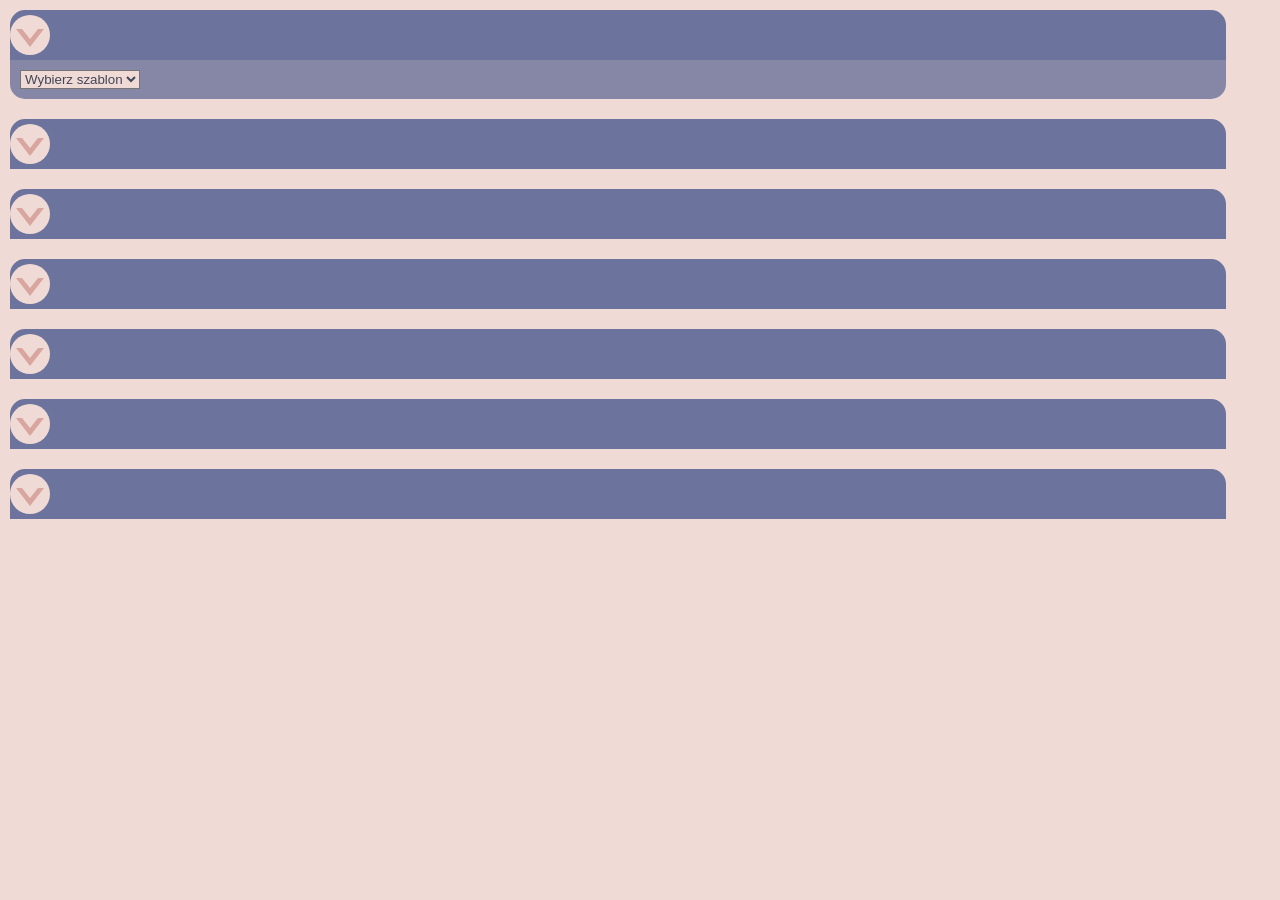
==== static/index.html @ 87399caa "Updated version of UI + Popup template display" ====
<!DOCTYPE html>
<html lang="en">
<head>
    <meta charset="UTF-8">
    <meta name="viewport" content="width=\, initial-scale=1.0">
    <title>Generator CV</title>
    <link rel="stylesheet" href="style.css">
</head>
<body>
    <main>
        <section>
            <div class="apla">
                <div id="1">
                    <div class="arrow">.</div>
                </div>
            </div>
            <div id="templates">
                        <select name="template" id="template">
    <option value="" disabled selected>Wybierz szablon</option>
    <option value="t1" data-img="Template1-1.png">Szablon 1</option>
    <option value="t2" data-img="Template2-1.png">Szablon 2</option>
    <option value="t3" data-img="Template3-1.png">Szablon 3</option>
</select>
            </div>
        </section>
        <section>
            <div class="apla">
                <div id="2">
                    <div class="arrow"></div>
                </div>
            </div>
            <div></div>
            <!-- <input type="file" name="test" id="test">
            <button id="testbutton" onclick="testfunct()"></button> -->
        </section>
        <section>
            <div class="apla">
                <div id="3">
                    <div class="arrow"></div>
                </div>
            </div>
            <div></div>
        </section>
        <section>
            <div class="apla">
                <div id="4">
                    <div class="arrow"></div>
                </div>
            </div>
            <div></div>

        </section>
        <section>
            <div class="apla">
                <div id="5">
                    <div class="arrow"></div>
                </div>
            </div>
            <div></div>

        </section>
        <section>
            <div class="apla">
                <div id="6">
                    <div class="arrow"></div>
                </div>
            </div>
            <div></div>

        </section>
        <section>
            <div class="apla">
                <div id="7">
                    <div class="arrow"></div>
                </div>
            </div>
            <div></div>

        </section>
    </main>
    <!-- Add this right before your <script src="script.js"> tag -->
<div id="templateModal" class="modal">
    <span class="close">&times;</span>
    <img class="modal-content" id="modalImage" alt="Selected Template Preview">
</div>
<script src="script.js">

</script>
</body>

</html>
---- static/style.css ----
*{
    color:#424658;
    background-color: #F0DAD5;
}
body{
    width:100%;
    height: 100%;
    margin:0px;
}

main{
    display: grid;
    grid-template-columns: 1fr;
}
section{
    justify-content: center;
}
.apla{
    justify-self: center;
    width:95%;
    height:50px;
    
    margin:10px;
    margin-top: 10px;
    margin-bottom: 0px;

    background-color: #6C739C;
    border-radius: 15px 15px 0px 0px;
    align-content: center;
    justify-items: right;

}
.apla>*:first-child{
    height: 40px;
    width: 40px;
    border-radius: 40px;
    margin-right:5px;
}
.arrow{
    height: 100%;
    clip-path: polygon(15% 35%,30% 35%, 50% 60%, 70% 35% ,  85% 35%, 50% 80%);
    background-color:#D9A69F;
}
section>*:last-child{
    margin:10px;
    margin-top:0px;
    width:95%;
    border-radius:0px 0px 15px 15px;
    justify-self: center;
    background-color:rgba(108, 115, 156, 0.8);
}
section>*:last-child *{
    margin:10px;
}







/*popups*/
.modal {
    display: none; /* Hidden by default */
    position: fixed; 
    z-index: 1000; 
    padding-top: 60px;
    left: 0;
    top: 0;
    width: 100%;
    height: 100%;
    overflow: auto;
    background-color: rgba(0,0,0,0.8); /* Black w/ opacity */
}

/* Modal Content (The Image) */
.modal-content {
    margin: auto;
    display: block;
    max-width: 80%;
    max-height: 80vh;
    border-radius: 8px;
}

/* The Close Button */
.modal span.close {
    position: absolute;
    top: 30px;
    right: 45px;
    color: #f1f1f1;
    font-size: 40px;
    font-weight: bold;
    cursor: pointer;
}

.modal span.close:hover,
.modal span.close:focus {
    color: #bbb;
    text-decoration: none;
    cursor: pointer;
}
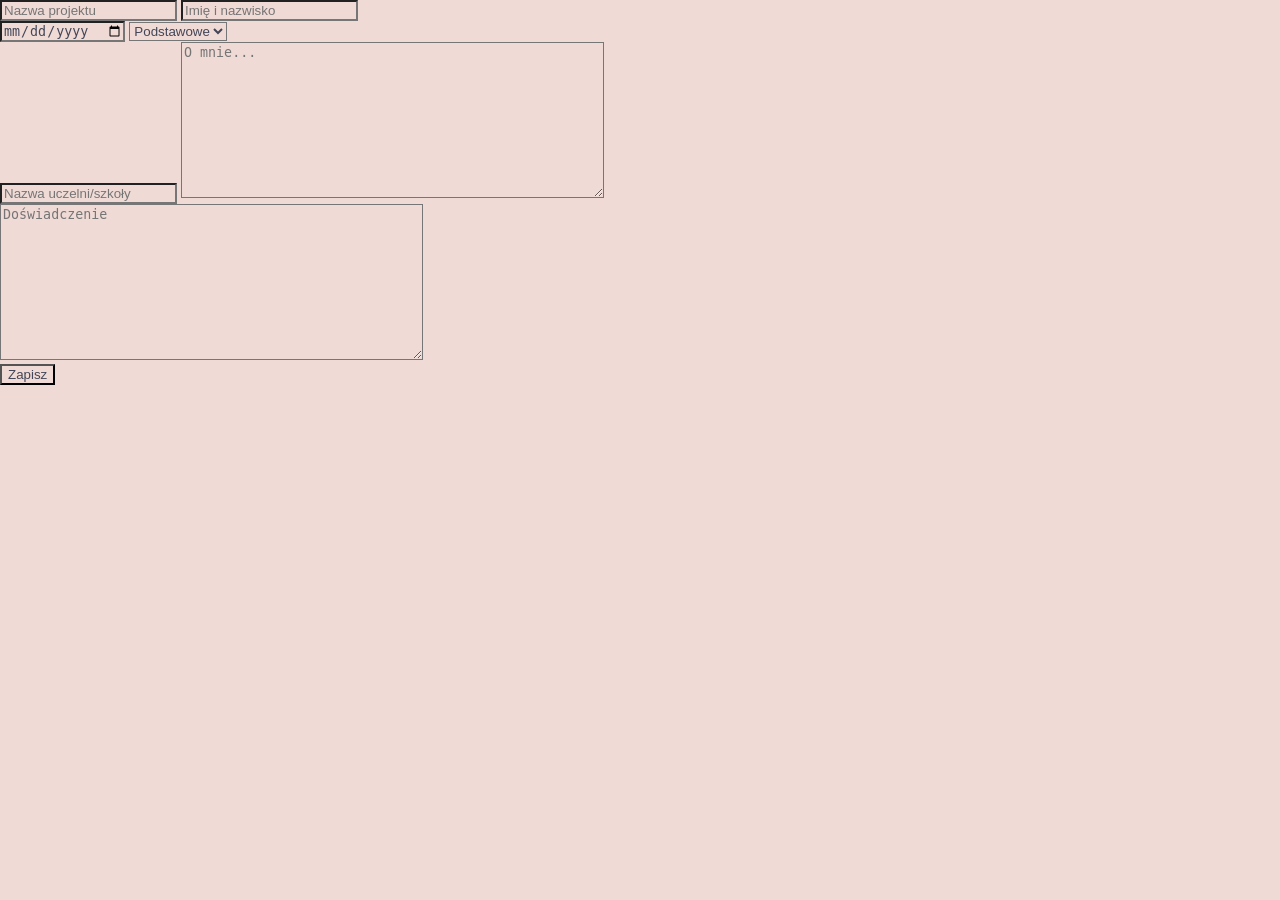
==== commit 2fd974c9: "saving (and loading kinda) data from client on server" ====
--- a/static/index.html
+++ b/static/index.html
@@ -7,7 +7,24 @@
     <link rel="stylesheet" href="style.css">
 </head>
 <body>
-    <main>
+    <input type="text" id="tytul" placeholder="Nazwa projektu">
+
+    <input type="text" id="nazwisko" placeholder="Imię i nazwisko"><br>
+    <input type="date" id="dataUrodzenia">
+
+    <select id="wyksztalcenie" placeholder="Wykształcenie">
+        <option value="p">Podstawowe</option>
+        <option value="s">Średnie</option>
+        <option value="w">Wyższe</option>
+    </select><br>
+    <input type="text" id="szkola" placeholder="Nazwa uczelni/szkoły">
+
+    <textarea id="opis" cols="50" rows="10" placeholder="O mnie..."></textarea><br>
+    <textarea id="doswiadczenie" cols="50" rows="10" placeholder="Doświadczenie"></textarea><br>
+    
+    <button onclick="ZapiszDane()">Zapisz</button>
+
+    <!-- <main>
         <section>
             <div class="apla">
                 <div id="1">
@@ -21,7 +38,7 @@
     <option value="t2" data-img="Template2-1.png">Szablon 2</option>
     <option value="t3" data-img="Template3-1.png">Szablon 3</option>
 </select>
-            </div>
+        </div>
         </section>
         <section>
             <div class="apla">
@@ -30,8 +47,6 @@
                 </div>
             </div>
             <div></div>
-            <!-- <input type="file" name="test" id="test">
-            <button id="testbutton" onclick="testfunct()"></button> -->
         </section>
         <section>
             <div class="apla">
@@ -77,12 +92,12 @@
             <div></div>
 
         </section>
-    </main>
-    <!-- Add this right before your <script src="script.js"> tag -->
-<div id="templateModal" class="modal">
-    <span class="close">&times;</span>
-    <img class="modal-content" id="modalImage" alt="Selected Template Preview">
-</div>
+    </main> -->
+    
+    <div id="templateModal" class="modal">
+        <span class="close">&times;</span>
+        <img class="modal-content" id="modalImage" alt="Selected Template Preview">
+    </div>
 <script src="script.js">
 
 </script>
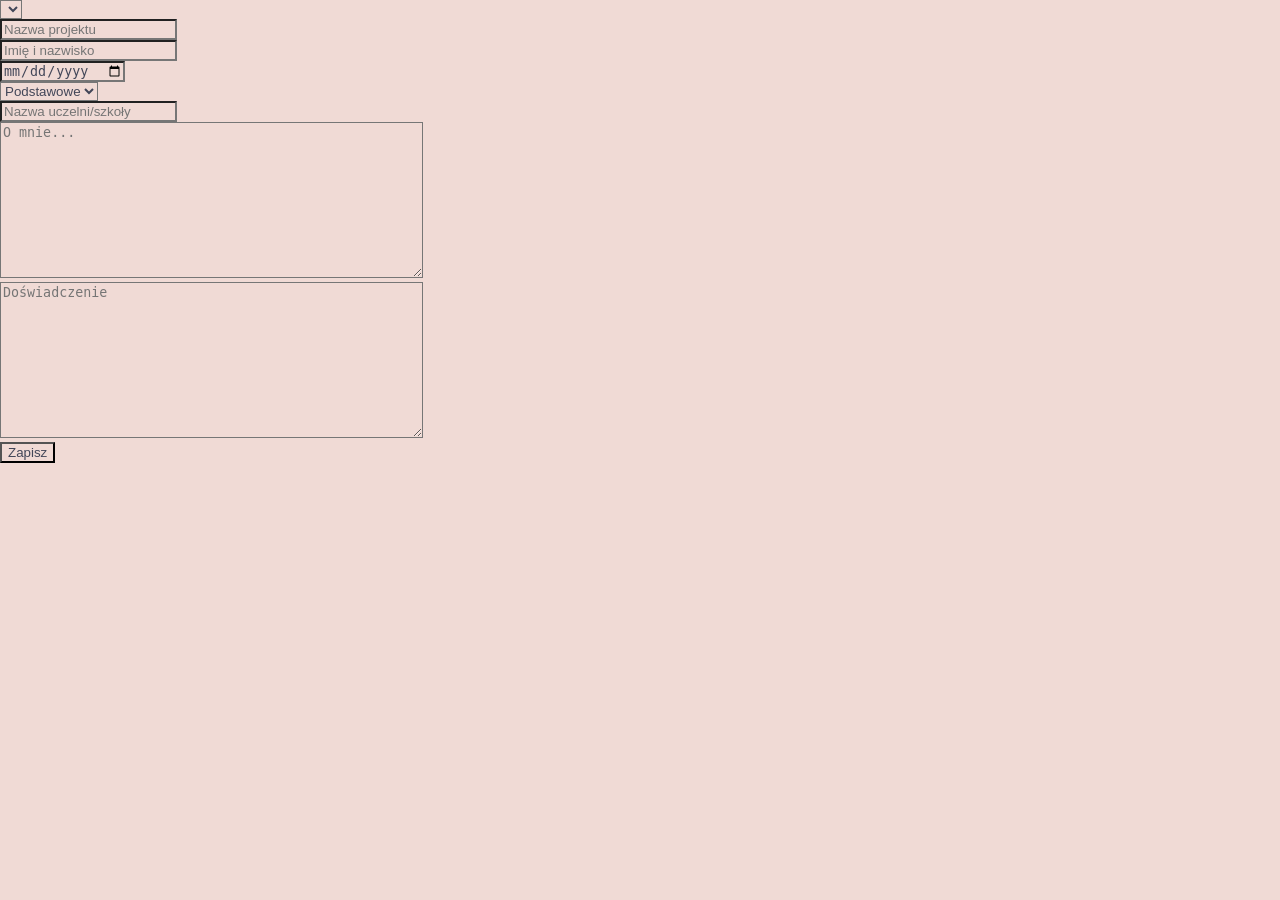
==== commit bc1ab716: "saved projects dropdown" ====
--- a/static/index.html
+++ b/static/index.html
@@ -6,18 +6,20 @@
     <title>Generator CV</title>
     <link rel="stylesheet" href="style.css">
 </head>
-<body>
-    <input type="text" id="tytul" placeholder="Nazwa projektu">
+<body onload="WczytajProjekty()">
+    <select id="projekty"></select><br>
+
+    <input type="text" id="tytul" placeholder="Nazwa projektu"><br>
 
     <input type="text" id="nazwisko" placeholder="Imię i nazwisko"><br>
-    <input type="date" id="dataUrodzenia">
+    <input type="date" id="dataUrodzenia"><br>
 
     <select id="wyksztalcenie" placeholder="Wykształcenie">
         <option value="p">Podstawowe</option>
         <option value="s">Średnie</option>
         <option value="w">Wyższe</option>
     </select><br>
-    <input type="text" id="szkola" placeholder="Nazwa uczelni/szkoły">
+    <input type="text" id="szkola" placeholder="Nazwa uczelni/szkoły"><br>
 
     <textarea id="opis" cols="50" rows="10" placeholder="O mnie..."></textarea><br>
     <textarea id="doswiadczenie" cols="50" rows="10" placeholder="Doświadczenie"></textarea><br>
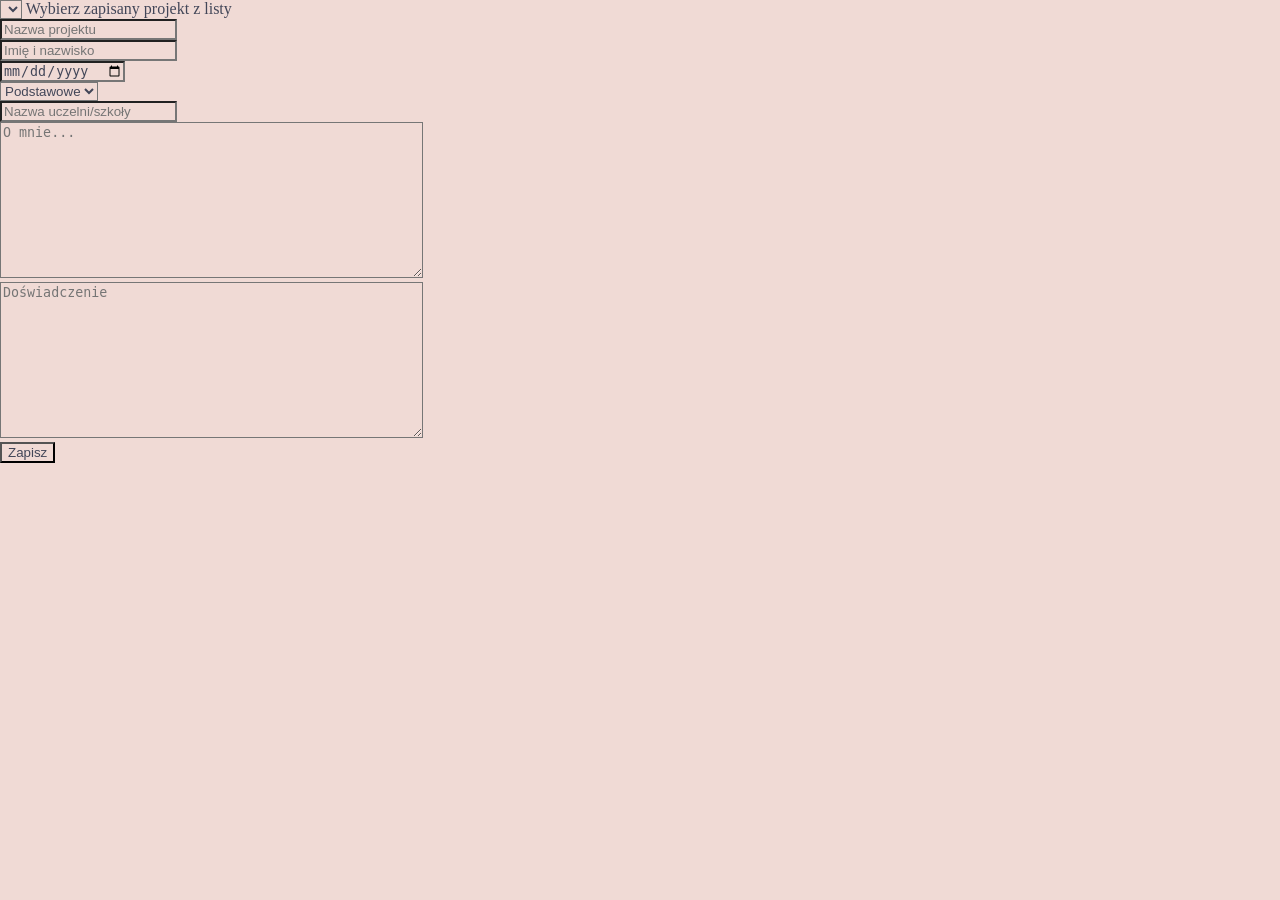
==== commit ae559775: "loading saved data into the webpage" ====
--- a/static/index.html
+++ b/static/index.html
@@ -6,8 +6,10 @@
     <title>Generator CV</title>
     <link rel="stylesheet" href="style.css">
 </head>
-<body onload="WczytajProjekty()">
-    <select id="projekty"></select><br>
+<body onload="LoadProjects()">
+    <select id="projekty" onchange="LoadData()"></select>
+    <label for="projekty">Wybierz zapisany projekt z listy</label>
+    <br>
 
     <input type="text" id="tytul" placeholder="Nazwa projektu"><br>
 
@@ -24,7 +26,7 @@
     <textarea id="opis" cols="50" rows="10" placeholder="O mnie..."></textarea><br>
     <textarea id="doswiadczenie" cols="50" rows="10" placeholder="Doświadczenie"></textarea><br>
     
-    <button onclick="ZapiszDane()">Zapisz</button>
+    <button onclick="SaveData()">Zapisz</button>
 
     <!-- <main>
         <section>
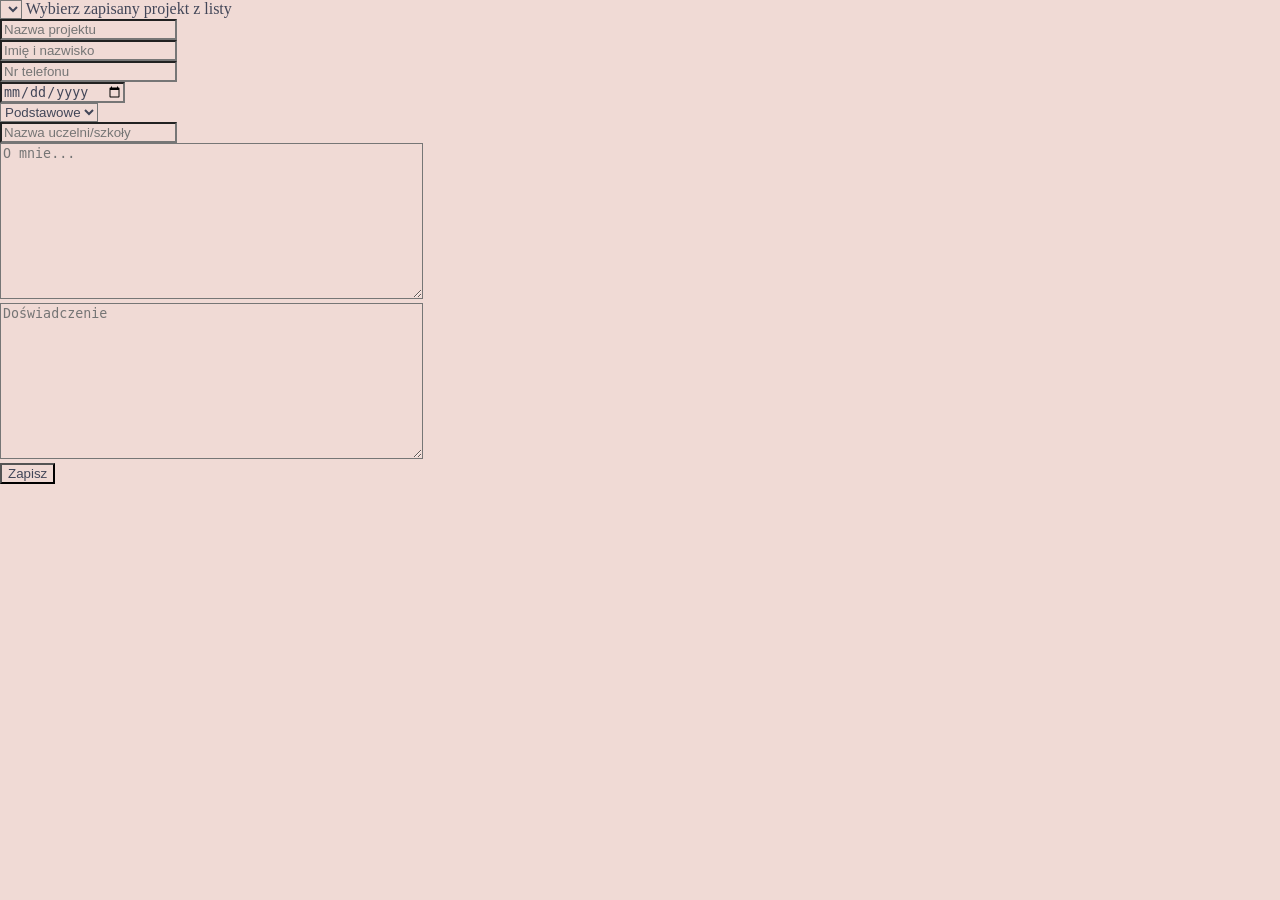
==== commit 7093512b: "started creating the first html template, phone num can now be saved to server" ====
--- a/static/index.html
+++ b/static/index.html
@@ -14,6 +14,7 @@
     <input type="text" id="tytul" placeholder="Nazwa projektu"><br>
 
     <input type="text" id="nazwisko" placeholder="Imię i nazwisko"><br>
+    <input type="tel" id="telefon" placeholder="Nr telefonu"><br>
     <input type="date" id="dataUrodzenia"><br>
 
     <select id="wyksztalcenie" placeholder="Wykształcenie">
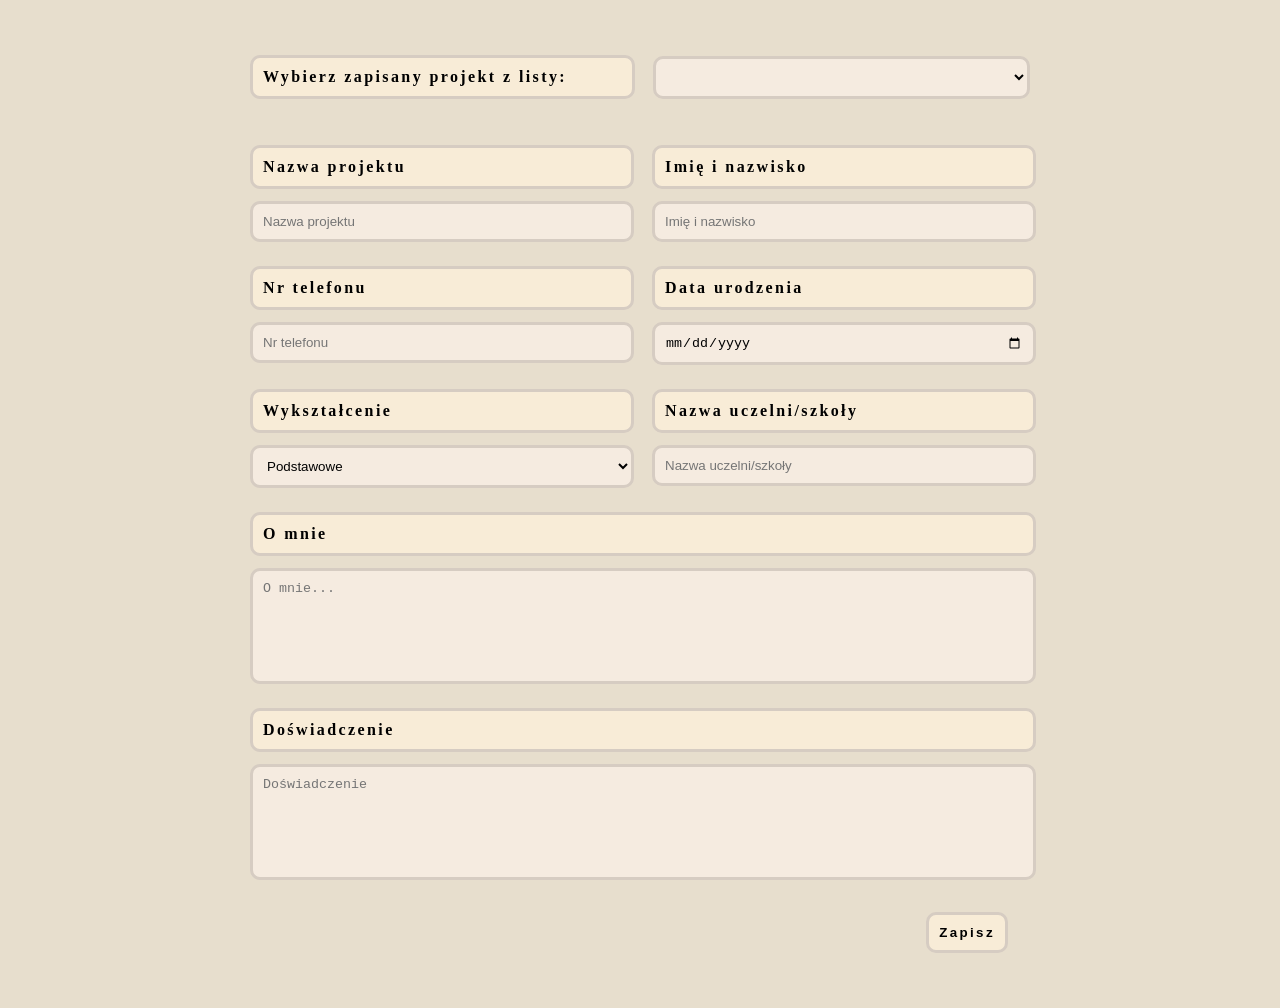
==== commit 88cce50d: "Styled website prolly final im bad at commiting" ====
--- a/static/index.html
+++ b/static/index.html
@@ -1,11 +1,13 @@
-<!DOCTYPE html>
+<!-- <!DOCTYPE html>
 <html lang="en">
+
 <head>
     <meta charset="UTF-8">
     <meta name="viewport" content="width=\, initial-scale=1.0">
     <title>Generator CV</title>
     <link rel="stylesheet" href="style.css">
 </head>
+
 <body onload="LoadProjects()">
     <select id="projekty" onchange="LoadData()"></select>
     <label for="projekty">Wybierz zapisany projekt z listy</label>
@@ -26,86 +28,94 @@
 
     <textarea id="opis" cols="50" rows="10" placeholder="O mnie..."></textarea><br>
     <textarea id="doswiadczenie" cols="50" rows="10" placeholder="Doświadczenie"></textarea><br>
-    
+
     <button onclick="SaveData()">Zapisz</button>
 
-    <!-- <main>
-        <section>
-            <div class="apla">
-                <div id="1">
-                    <div class="arrow">.</div>
-                </div>
-            </div>
-            <div id="templates">
-                        <select name="template" id="template">
-    <option value="" disabled selected>Wybierz szablon</option>
-    <option value="t1" data-img="Template1-1.png">Szablon 1</option>
-    <option value="t2" data-img="Template2-1.png">Szablon 2</option>
-    <option value="t3" data-img="Template3-1.png">Szablon 3</option>
-</select>
-        </div>
-        </section>
-        <section>
-            <div class="apla">
-                <div id="2">
-                    <div class="arrow"></div>
-                </div>
-            </div>
-            <div></div>
-        </section>
-        <section>
-            <div class="apla">
-                <div id="3">
-                    <div class="arrow"></div>
-                </div>
-            </div>
-            <div></div>
-        </section>
-        <section>
-            <div class="apla">
-                <div id="4">
-                    <div class="arrow"></div>
-                </div>
-            </div>
-            <div></div>
-
-        </section>
-        <section>
-            <div class="apla">
-                <div id="5">
-                    <div class="arrow"></div>
-                </div>
-            </div>
-            <div></div>
-
-        </section>
-        <section>
-            <div class="apla">
-                <div id="6">
-                    <div class="arrow"></div>
-                </div>
-            </div>
-            <div></div>
-
-        </section>
-        <section>
-            <div class="apla">
-                <div id="7">
-                    <div class="arrow"></div>
-                </div>
-            </div>
-            <div></div>
-
-        </section>
-    </main> -->
-    
     <div id="templateModal" class="modal">
         <span class="close">&times;</span>
         <img class="modal-content" id="modalImage" alt="Selected Template Preview">
     </div>
-<script src="script.js">
+    <script src="script.js">
 
-</script>
+    </script>
+</body>
+
+</html> -->
+<!DOCTYPE html>
+<html lang="pl">
+
+<head>
+    <meta charset="UTF-8">
+    <meta name="viewport" content="width=device-width, initial-scale=1.0">
+    <title>Generator CV</title>
+    <link rel="stylesheet" href="style.css">
+</head>
+
+<body onload="LoadProjects()">
+    <div class="form-wrapper">
+        
+        <div class="project-selector">
+            <label for="projekty">Wybierz zapisany projekt z listy:</label>
+            <select id="projekty" onchange="LoadData()"></select>
+        </div>
+
+       <div class="form-grid">
+            <div class="form-group">
+                <label for="tytul">Nazwa projektu</label>
+                <input type="text" id="tytul" placeholder="Nazwa projektu">
+            </div>
+
+            <div class="form-group">
+                <label for="nazwisko">Imię i nazwisko</label>
+                <input type="text" id="nazwisko" placeholder="Imię i nazwisko">
+            </div>
+
+            <div class="form-group">
+                <label for="telefon">Nr telefonu</label>
+                <input type="tel" id="telefon" placeholder="Nr telefonu">
+            </div>
+
+            <div class="form-group">
+                <label for="dataUrodzenia">Data urodzenia</label>
+                <input type="date" id="dataUrodzenia">
+            </div>
+
+            <div class="form-group">
+                <label for="wyksztalcenie">Wykształcenie</label>
+                <select id="wyksztalcenie">
+                    <option value="p">Podstawowe</option>
+                    <option value="s">Średnie</option>
+                    <option value="w">Wyższe</option>
+                </select>
+            </div>
+
+            <div class="form-group">
+                <label for="szkola">Nazwa uczelni/szkoły</label>
+                <input type="text" id="szkola" placeholder="Nazwa uczelni/szkoły">
+            </div>
+
+            <div class="form-group span-full">
+                <label for="opis">O mnie</label>
+                <textarea id="opis" rows="6" placeholder="O mnie..."></textarea>
+            </div>
+
+            <div class="form-group span-full">
+                <label for="doswiadczenie">Doświadczenie</label>
+                <textarea id="doswiadczenie" rows="6" placeholder="Doświadczenie"></textarea>
+            </div>
+
+            <div class="form-actions">
+                <button onclick="SaveData()">Zapisz</button>
+            </div>
+        </div>
+    </div>
+
+    <div id="templateModal" class="modal">
+        <span class="close">&times;</span>
+        <img class="modal-content" id="modalImage" alt="Selected Template Preview">
+    </div>
+
+    <script src="script.js"></script>
 </body>
 
 </html>
--- a/static/style.css
+++ b/static/style.css
@@ -1,101 +1,163 @@
-*{
-    color:#424658;
-    background-color: #F0DAD5;
-}
-body{
-    width:100%;
-    height: 100%;
-    margin:0px;
+* {
+    background-color: #e7decd;
+    box-sizing: border-box;
 }
 
-main{
-    display: grid;
-    grid-template-columns: 1fr;
-}
-section{
-    justify-content: center;
-}
-.apla{
-    justify-self: center;
-    width:95%;
-    height:50px;
-    
-    margin:10px;
-    margin-top: 10px;
-    margin-bottom: 0px;
-
-    background-color: #6C739C;
-    border-radius: 15px 15px 0px 0px;
-    align-content: center;
-    justify-items: right;
-
-}
-.apla>*:first-child{
-    height: 40px;
-    width: 40px;
-    border-radius: 40px;
-    margin-right:5px;
-}
-.arrow{
-    height: 100%;
-    clip-path: polygon(15% 35%,30% 35%, 50% 60%, 70% 35% ,  85% 35%, 50% 80%);
-    background-color:#D9A69F;
-}
-section>*:last-child{
-    margin:10px;
-    margin-top:0px;
-    width:95%;
-    border-radius:0px 0px 15px 15px;
-    justify-self: center;
-    background-color:rgba(108, 115, 156, 0.8);
-}
-section>*:last-child *{
-    margin:10px;
+body {
+    margin: 0;
+    padding: 20px;
 }
 
-
-
-
-
-
-
-/*popups*/
-.modal {
-    display: none; /* Hidden by default */
-    position: fixed; 
-    z-index: 1000; 
-    padding-top: 60px;
-    left: 0;
-    top: 0;
+.form-wrapper {
+    max-width: 850px;
+    margin: auto;
+    padding: 32px;
     width: 100%;
-    height: 100%;
-    overflow: auto;
-    background-color: rgba(0,0,0,0.8); /* Black w/ opacity */
 }
 
-/* Modal Content (The Image) */
-.modal-content {
-    margin: auto;
-    display: block;
-    max-width: 80%;
-    max-height: 80vh;
-    border-radius: 8px;
+.project-selector {
+    display: flex;
+    align-items: center;
+    gap: 12px;
+    padding-bottom: 20px;
+    margin-bottom: 20px;
+    width: 100%;
 }
 
-/* The Close Button */
-.modal span.close {
-    position: absolute;
-    top: 30px;
-    right: 45px;
-    color: #f1f1f1;
-    font-size: 40px;
-    font-weight: bold;
-    cursor: pointer;
+.project-selector label {
+    white-space: nowrap;
+    overflow: hidden;
+    max-width: 49%;
 }
 
-.modal span.close:hover,
-.modal span.close:focus {
-    color: #bbb;
-    text-decoration: none;
-    cursor: pointer;
+.project-selector select {
+    flex: 1;
+    min-width: 0;
+}
+
+.form-grid {
+    display: grid;
+    grid-template-columns: 1fr 1fr;
+    gap: 18px;
+    min-width: 0;
+}
+
+.form-group {
+    display: flex;
+    flex-direction: column;
+    gap: 6px;
+}
+
+.span-full {
+    grid-column: span 2;
+}
+
+input,
+select,
+textarea {
+    width: 100%;
+    max-width: 100%;
+    padding: 10px 12px;
+}
+
+label {
+    width: 100%;
+    font-size: 1rem;
+}
+
+textarea {
+    resize: vertical;
+}
+
+.form-actions {
+    grid-column: span 2;
+    display: flex;
+    justify-content: flex-end;
+    margin-top: 8px;
+}
+
+button {
+    padding: 10px 28px;
+}
+
+.modal {
+    display: none;
+    position: fixed;
+    z-index: 1000;
+    inset: 0;
+    align-items: center;
+    justify-content: center;
+    padding: 20px;
+}
+
+.modal-content {
+    max-width: 90%;
+    max-height: 85vh;
+}
+
+.close {
+    position: absolute;
+    top: 20px;
+    right: 32px;
+}
+
+@media (max-width: 600px) {
+    .form-grid {
+        grid-template-columns: 1fr;
+    }
+
+    .span-full,
+    .form-actions {
+        grid-column: span 1;
+    }
+}
+
+input,
+select,
+option,
+textarea,
+button,
+label {
+    background-color: #f5ebe0;
+    border: 3px #d6ccc2 solid;
+    border-radius: 10px;
+    padding: 10px;
+    margin: 3px;
+}
+
+textarea {
+    resize: none;
+}
+
+:focus {
+    background-color: #d6ccc2;
+    border: 3px #d6ccc2 solid;
+    animation: selectedPulse 0.7s ease-in-out infinite alternate;
+    outline: none;
+}
+
+@keyframes selectedPulse {
+    0% {
+        transform: scale(0.99);
+    }
+    100% {
+        transform: scale(1.01);
+    }
+}
+
+.project-selector label {
+    background-color: #f8ecd7;
+    border: 3px #d6ccc2 solid;
+}
+
+label,
+button {
+    letter-spacing: 0.15rem;
+    font-weight: bolder;
+    background-color: #f8ecd7;
+    border: 3px #d6ccc2 solid;
+}
+
+button {
+    margin-right: 25px;
 }
--- a/static/style.css
+++ b/static/style.css
@@ -1,101 +1,163 @@
-*{
-    color:#424658;
-    background-color: #F0DAD5;
-}
-body{
-    width:100%;
-    height: 100%;
-    margin:0px;
+* {
+    background-color: #e7decd;
+    box-sizing: border-box;
 }
 
-main{
-    display: grid;
-    grid-template-columns: 1fr;
-}
-section{
-    justify-content: center;
-}
-.apla{
-    justify-self: center;
-    width:95%;
-    height:50px;
-    
-    margin:10px;
-    margin-top: 10px;
-    margin-bottom: 0px;
-
-    background-color: #6C739C;
-    border-radius: 15px 15px 0px 0px;
-    align-content: center;
-    justify-items: right;
-
-}
-.apla>*:first-child{
-    height: 40px;
-    width: 40px;
-    border-radius: 40px;
-    margin-right:5px;
-}
-.arrow{
-    height: 100%;
-    clip-path: polygon(15% 35%,30% 35%, 50% 60%, 70% 35% ,  85% 35%, 50% 80%);
-    background-color:#D9A69F;
-}
-section>*:last-child{
-    margin:10px;
-    margin-top:0px;
-    width:95%;
-    border-radius:0px 0px 15px 15px;
-    justify-self: center;
-    background-color:rgba(108, 115, 156, 0.8);
-}
-section>*:last-child *{
-    margin:10px;
+body {
+    margin: 0;
+    padding: 20px;
 }
 
-
-
-
-
-
-
-/*popups*/
-.modal {
-    display: none; /* Hidden by default */
-    position: fixed; 
-    z-index: 1000; 
-    padding-top: 60px;
-    left: 0;
-    top: 0;
+.form-wrapper {
+    max-width: 850px;
+    margin: auto;
+    padding: 32px;
     width: 100%;
-    height: 100%;
-    overflow: auto;
-    background-color: rgba(0,0,0,0.8); /* Black w/ opacity */
 }
 
-/* Modal Content (The Image) */
-.modal-content {
-    margin: auto;
-    display: block;
-    max-width: 80%;
-    max-height: 80vh;
-    border-radius: 8px;
+.project-selector {
+    display: flex;
+    align-items: center;
+    gap: 12px;
+    padding-bottom: 20px;
+    margin-bottom: 20px;
+    width: 100%;
 }
 
-/* The Close Button */
-.modal span.close {
-    position: absolute;
-    top: 30px;
-    right: 45px;
-    color: #f1f1f1;
-    font-size: 40px;
-    font-weight: bold;
-    cursor: pointer;
+.project-selector label {
+    white-space: nowrap;
+    overflow: hidden;
+    max-width: 49%;
 }
 
-.modal span.close:hover,
-.modal span.close:focus {
-    color: #bbb;
-    text-decoration: none;
-    cursor: pointer;
+.project-selector select {
+    flex: 1;
+    min-width: 0;
+}
+
+.form-grid {
+    display: grid;
+    grid-template-columns: 1fr 1fr;
+    gap: 18px;
+    min-width: 0;
+}
+
+.form-group {
+    display: flex;
+    flex-direction: column;
+    gap: 6px;
+}
+
+.span-full {
+    grid-column: span 2;
+}
+
+input,
+select,
+textarea {
+    width: 100%;
+    max-width: 100%;
+    padding: 10px 12px;
+}
+
+label {
+    width: 100%;
+    font-size: 1rem;
+}
+
+textarea {
+    resize: vertical;
+}
+
+.form-actions {
+    grid-column: span 2;
+    display: flex;
+    justify-content: flex-end;
+    margin-top: 8px;
+}
+
+button {
+    padding: 10px 28px;
+}
+
+.modal {
+    display: none;
+    position: fixed;
+    z-index: 1000;
+    inset: 0;
+    align-items: center;
+    justify-content: center;
+    padding: 20px;
+}
+
+.modal-content {
+    max-width: 90%;
+    max-height: 85vh;
+}
+
+.close {
+    position: absolute;
+    top: 20px;
+    right: 32px;
+}
+
+@media (max-width: 600px) {
+    .form-grid {
+        grid-template-columns: 1fr;
+    }
+
+    .span-full,
+    .form-actions {
+        grid-column: span 1;
+    }
+}
+
+input,
+select,
+option,
+textarea,
+button,
+label {
+    background-color: #f5ebe0;
+    border: 3px #d6ccc2 solid;
+    border-radius: 10px;
+    padding: 10px;
+    margin: 3px;
+}
+
+textarea {
+    resize: none;
+}
+
+:focus {
+    background-color: #d6ccc2;
+    border: 3px #d6ccc2 solid;
+    animation: selectedPulse 0.7s ease-in-out infinite alternate;
+    outline: none;
+}
+
+@keyframes selectedPulse {
+    0% {
+        transform: scale(0.99);
+    }
+    100% {
+        transform: scale(1.01);
+    }
+}
+
+.project-selector label {
+    background-color: #f8ecd7;
+    border: 3px #d6ccc2 solid;
+}
+
+label,
+button {
+    letter-spacing: 0.15rem;
+    font-weight: bolder;
+    background-color: #f8ecd7;
+    border: 3px #d6ccc2 solid;
+}
+
+button {
+    margin-right: 25px;
 }
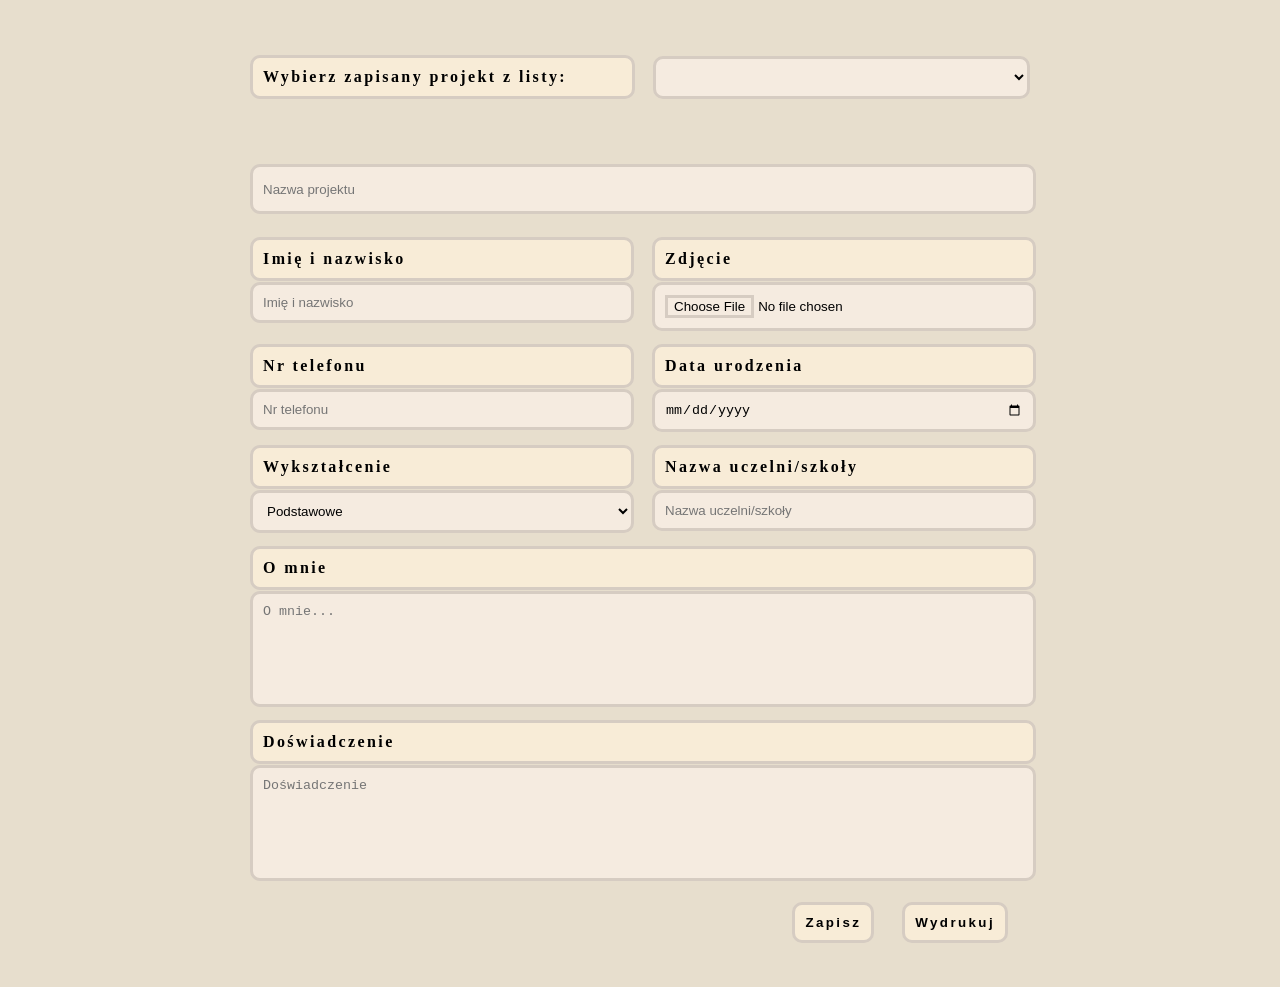
==== commit 8dd761ce: "jest za pozno na wymyslanie nazw commitow po prostu wszystko tu dodalem" ====
--- a/static/index.html
+++ b/static/index.html
@@ -1,46 +1,3 @@
-<!-- <!DOCTYPE html>
-<html lang="en">
-
-<head>
-    <meta charset="UTF-8">
-    <meta name="viewport" content="width=\, initial-scale=1.0">
-    <title>Generator CV</title>
-    <link rel="stylesheet" href="style.css">
-</head>
-
-<body onload="LoadProjects()">
-    <select id="projekty" onchange="LoadData()"></select>
-    <label for="projekty">Wybierz zapisany projekt z listy</label>
-    <br>
-
-    <input type="text" id="tytul" placeholder="Nazwa projektu"><br>
-
-    <input type="text" id="nazwisko" placeholder="Imię i nazwisko"><br>
-    <input type="tel" id="telefon" placeholder="Nr telefonu"><br>
-    <input type="date" id="dataUrodzenia"><br>
-
-    <select id="wyksztalcenie" placeholder="Wykształcenie">
-        <option value="p">Podstawowe</option>
-        <option value="s">Średnie</option>
-        <option value="w">Wyższe</option>
-    </select><br>
-    <input type="text" id="szkola" placeholder="Nazwa uczelni/szkoły"><br>
-
-    <textarea id="opis" cols="50" rows="10" placeholder="O mnie..."></textarea><br>
-    <textarea id="doswiadczenie" cols="50" rows="10" placeholder="Doświadczenie"></textarea><br>
-
-    <button onclick="SaveData()">Zapisz</button>
-
-    <div id="templateModal" class="modal">
-        <span class="close">&times;</span>
-        <img class="modal-content" id="modalImage" alt="Selected Template Preview">
-    </div>
-    <script src="script.js">
-
-    </script>
-</body>
-
-</html> -->
 <!DOCTYPE html>
 <html lang="pl">
 
@@ -60,14 +17,18 @@
         </div>
 
        <div class="form-grid">
-            <div class="form-group">
-                <label for="tytul">Nazwa projektu</label>
+            <div class="form-group span-full project-name">
                 <input type="text" id="tytul" placeholder="Nazwa projektu">
             </div>
 
             <div class="form-group">
                 <label for="nazwisko">Imię i nazwisko</label>
                 <input type="text" id="nazwisko" placeholder="Imię i nazwisko">
+            </div>
+
+            <div class="form-group">
+                <label for="file">Zdjęcie</label>
+                <input type="file" id="file">
             </div>
 
             <div class="form-group">
@@ -106,6 +67,7 @@
 
             <div class="form-actions">
                 <button onclick="SaveData()">Zapisz</button>
+                <button onclick="PrintDocument()">Wydrukuj</button>
             </div>
         </div>
     </div>
--- a/static/style.css
+++ b/static/style.css
@@ -6,6 +6,15 @@
 body {
     margin: 0;
     padding: 20px;
+}
+
+.project-name{
+    margin-top: 30px;
+    margin-bottom: 10px;
+}
+
+.project-name>input{
+    height: 50px;
 }
 
 .form-wrapper {
@@ -123,6 +132,7 @@
     border-radius: 10px;
     padding: 10px;
     margin: 3px;
+    margin-bottom: -8px;
 }
 
 textarea {
@@ -160,4 +170,9 @@
 
 button {
     margin-right: 25px;
+}
+
+input::file-selector-button{
+    background-color: #f5ebe0;
+    border: 3px #d6ccc2 solid;    
 }
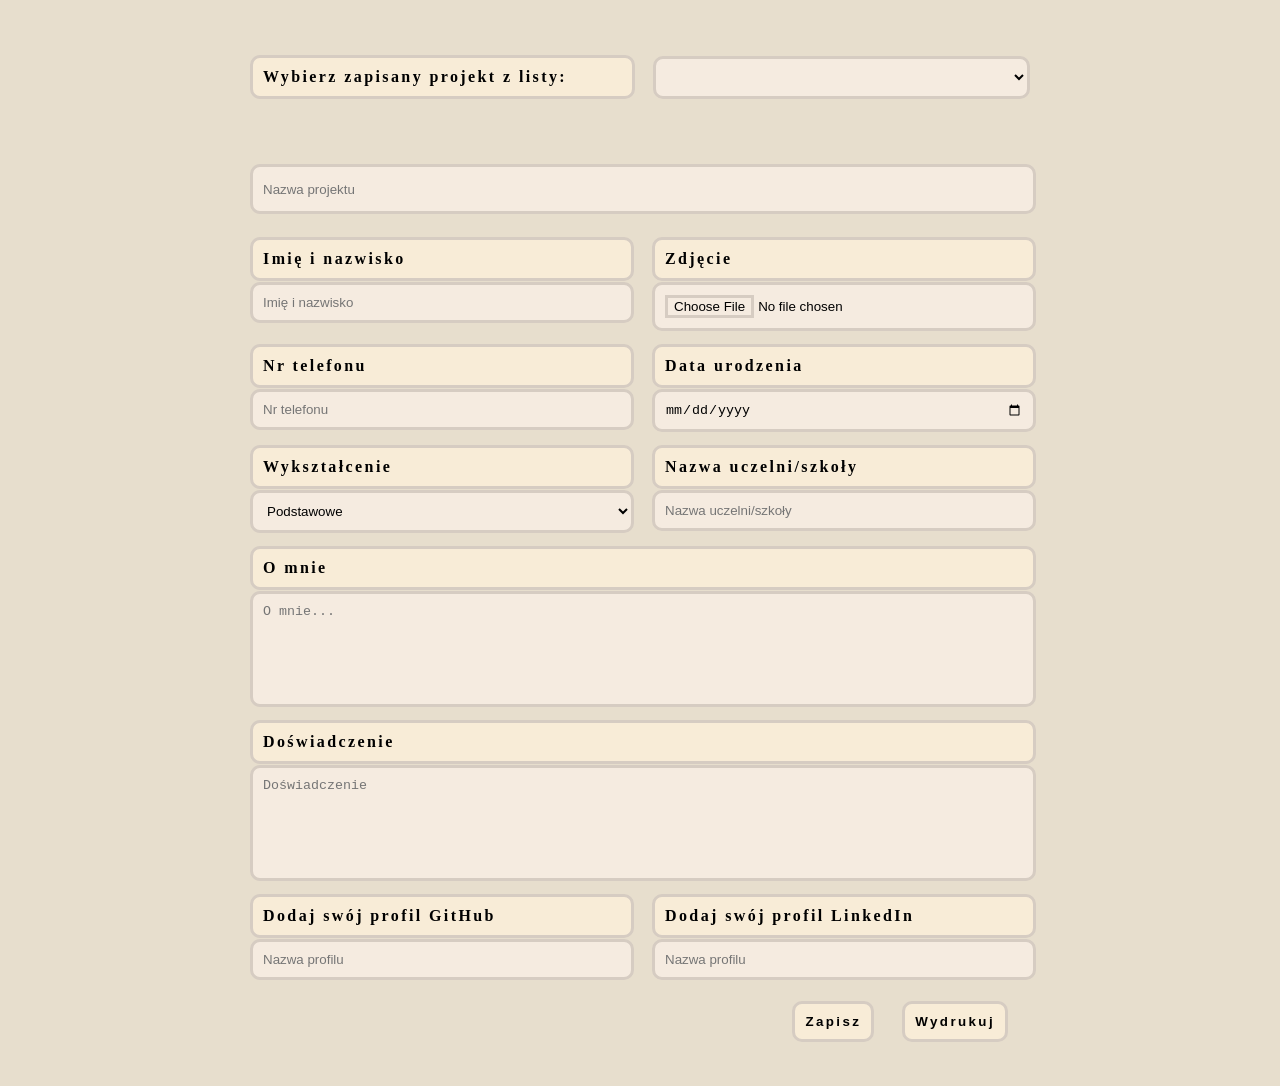
==== commit add8f025: "linkedin i github i kilka poprawek" ====
--- a/static/index.html
+++ b/static/index.html
@@ -65,6 +65,18 @@
                 <textarea id="doswiadczenie" rows="6" placeholder="Doświadczenie"></textarea>
             </div>
 
+            <div class="form-group">
+                <label for="github">Dodaj swój profil GitHub</label>
+                <input type="text" id="github" placeholder="Nazwa profilu">
+            </div>
+
+
+            <div class="form-group">
+                <label for="linkedin">Dodaj swój profil LinkedIn</label>
+                <input type="text" id="linkedin" placeholder="Nazwa profilu">
+            </div>
+
+
             <div class="form-actions">
                 <button onclick="SaveData()">Zapisz</button>
                 <button onclick="PrintDocument()">Wydrukuj</button>
